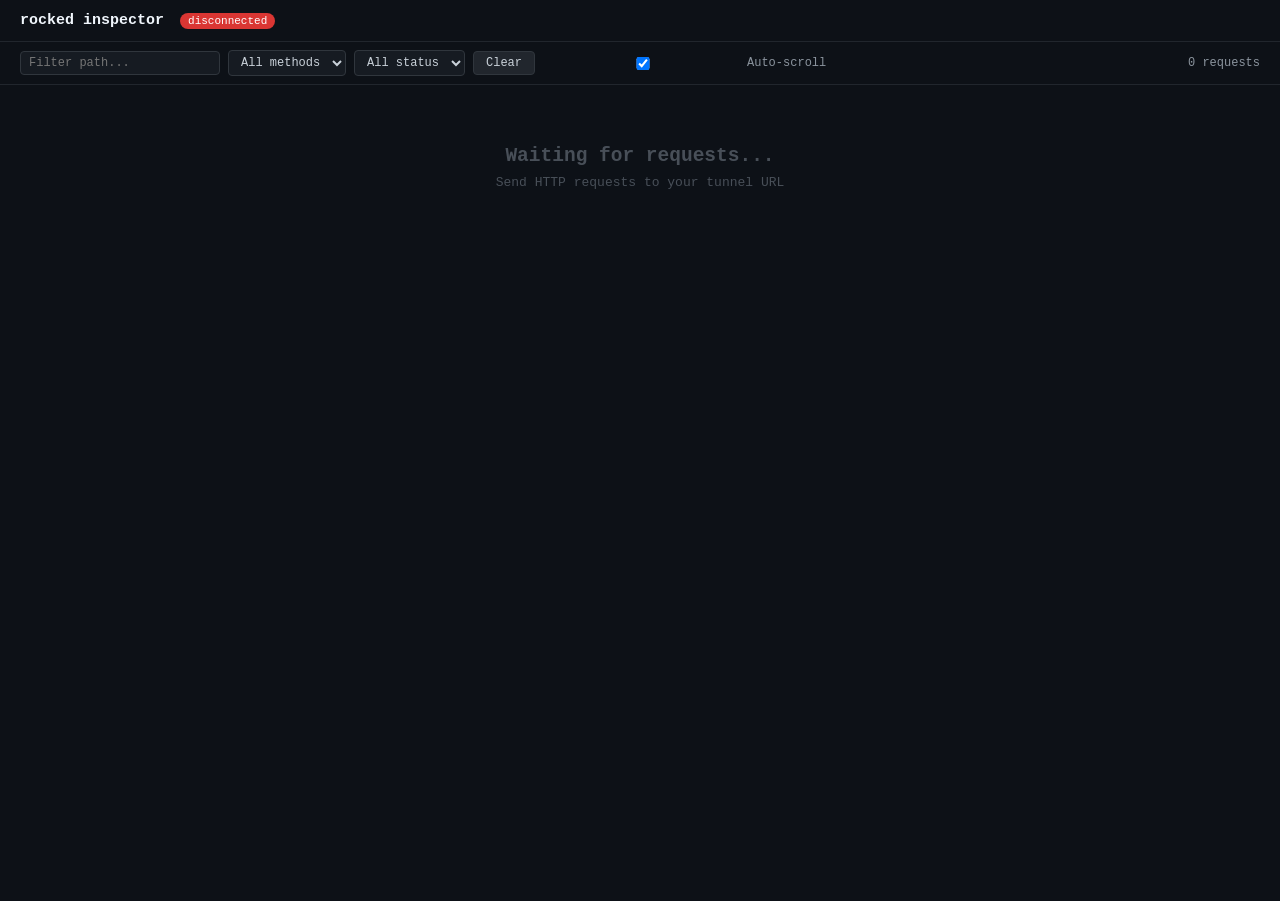
==== rocked-client/src/inspector.html @ 7053a2f4 "feat: add QR code, 0-RTT reconnect, and web request inspector - QR code: print scannable QR of tunne" ====
<!DOCTYPE html>
<html lang="en">
<head>
<meta charset="utf-8">
<meta name="viewport" content="width=device-width, initial-scale=1">
<title>rocked inspector</title>
<style>
  * { margin: 0; padding: 0; box-sizing: border-box; }
  body { background: #0d1117; color: #c9d1d9; font-family: 'SF Mono', 'Cascadia Code', 'Fira Code', monospace; font-size: 13px; }
  #header { padding: 12px 20px; border-bottom: 1px solid #21262d; display: flex; align-items: center; gap: 16px; }
  #header h1 { font-size: 15px; font-weight: 600; color: #f0f6fc; }
  #header .badge { background: #238636; color: #fff; padding: 2px 8px; border-radius: 10px; font-size: 11px; }
  #header .badge.disconnected { background: #da3633; }
  #controls { padding: 8px 20px; border-bottom: 1px solid #21262d; display: flex; gap: 8px; align-items: center; }
  #controls input, #controls select { background: #161b22; border: 1px solid #30363d; color: #c9d1d9; padding: 4px 8px; border-radius: 4px; font-family: inherit; font-size: 12px; }
  #controls input { width: 200px; }
  #controls button { background: #21262d; border: 1px solid #30363d; color: #c9d1d9; padding: 4px 12px; border-radius: 4px; cursor: pointer; font-family: inherit; font-size: 12px; }
  #controls button:hover { background: #30363d; }
  #controls .count { margin-left: auto; color: #8b949e; font-size: 12px; }
  table { width: 100%; border-collapse: collapse; }
  thead { position: sticky; top: 0; background: #161b22; z-index: 1; }
  th { text-align: left; padding: 8px 12px; border-bottom: 1px solid #30363d; color: #8b949e; font-weight: 500; font-size: 11px; text-transform: uppercase; }
  td { padding: 6px 12px; border-bottom: 1px solid #21262d; white-space: nowrap; }
  tr.request:hover { background: #161b22; cursor: pointer; }
  tr.request.selected { background: #1c2128; }
  .method { display: inline-block; padding: 1px 6px; border-radius: 3px; font-weight: 600; font-size: 11px; min-width: 42px; text-align: center; }
  .method.GET { background: #1f6feb33; color: #58a6ff; }
  .method.POST { background: #23863633; color: #3fb950; }
  .method.PUT { background: #9e6a0333; color: #d29922; }
  .method.DELETE { background: #da363333; color: #f85149; }
  .method.PATCH { background: #8957e533; color: #bc8cff; }
  .method.HEAD, .method.OPTIONS { background: #21262d; color: #8b949e; }
  .status { font-weight: 600; }
  .s2xx { color: #3fb950; }
  .s3xx { color: #58a6ff; }
  .s4xx { color: #d29922; }
  .s5xx { color: #f85149; }
  .pending { color: #8b949e; }
  .path { color: #f0f6fc; max-width: 400px; overflow: hidden; text-overflow: ellipsis; }
  .duration { color: #8b949e; }
  .size { color: #8b949e; }
  .time { color: #484f58; font-size: 11px; }
  #details { display: none; position: fixed; right: 0; top: 0; bottom: 0; width: 420px; background: #161b22; border-left: 1px solid #30363d; overflow-y: auto; padding: 16px; z-index: 10; }
  #details.open { display: block; }
  #details h3 { font-size: 13px; margin-bottom: 8px; color: #f0f6fc; }
  #details .close { position: absolute; top: 12px; right: 12px; cursor: pointer; color: #8b949e; font-size: 18px; }
  #details .close:hover { color: #f0f6fc; }
  .header-table { width: 100%; margin: 8px 0 16px; }
  .header-table td { padding: 2px 8px; border: none; font-size: 12px; word-break: break-all; white-space: normal; }
  .header-table .name { color: #58a6ff; font-weight: 500; width: 140px; }
  .header-table .val { color: #c9d1d9; }
  #empty { text-align: center; padding: 60px 20px; color: #484f58; }
  #empty p { margin-top: 8px; }
  #scroll-anchor { height: 1px; }
</style>
</head>
<body>
<div id="header">
  <h1>rocked inspector</h1>
  <span id="status-badge" class="badge">connected</span>
</div>
<div id="controls">
  <input id="filter-path" type="text" placeholder="Filter path...">
  <select id="filter-method">
    <option value="">All methods</option>
    <option>GET</option><option>POST</option><option>PUT</option><option>DELETE</option><option>PATCH</option>
  </select>
  <select id="filter-status">
    <option value="">All status</option>
    <option value="2">2xx</option><option value="3">3xx</option><option value="4">4xx</option><option value="5">5xx</option>
  </select>
  <button id="btn-clear">Clear</button>
  <label style="display:flex;align-items:center;gap:4px;color:#8b949e;font-size:12px">
    <input id="auto-scroll" type="checkbox" checked> Auto-scroll
  </label>
  <span class="count" id="req-count">0 requests</span>
</div>
<div id="table-wrap" style="overflow-y:auto;height:calc(100vh - 85px)">
  <div id="empty"><h2>Waiting for requests...</h2><p>Send HTTP requests to your tunnel URL</p></div>
  <table id="req-table" style="display:none">
    <thead><tr><th>Method</th><th>Path</th><th>Status</th><th>Duration</th><th>Size</th><th>Time</th></tr></thead>
    <tbody id="req-body"></tbody>
  </table>
  <div id="scroll-anchor"></div>
</div>
<div id="details">
  <span class="close" onclick="closeDetails()">&times;</span>
  <div id="detail-content"></div>
</div>
<script>
const requests = new Map();
const tbody = document.getElementById('req-body');
const table = document.getElementById('req-table');
const empty = document.getElementById('empty');
const badge = document.getElementById('status-badge');
const countEl = document.getElementById('req-count');
const filterPath = document.getElementById('filter-path');
const filterMethod = document.getElementById('filter-method');
const filterStatus = document.getElementById('filter-status');
const autoScroll = document.getElementById('auto-scroll');
let selectedId = null;

function connect() {
  const es = new EventSource('/events');
  es.onopen = () => { badge.textContent = 'connected'; badge.className = 'badge'; };
  es.onerror = () => { badge.textContent = 'disconnected'; badge.className = 'badge disconnected'; };
  es.onmessage = (e) => {
    const ev = JSON.parse(e.data);
    if (ev.status !== null && ev.method === '') {
      // Response event — update existing row
      const existing = requests.get(ev.id);
      if (existing) {
        existing.status = ev.status;
        existing.duration_ms = ev.duration_ms;
        existing.response_size = ev.response_size;
        existing.response_headers = ev.response_headers;
        updateRow(ev.id);
        if (selectedId === ev.id) showDetails(ev.id);
      }
    } else {
      // Request event — new row
      requests.set(ev.id, ev);
      addRow(ev);
    }
    countEl.textContent = requests.size + ' requests';
  };
}

function statusClass(s) {
  if (!s) return 'pending';
  if (s < 300) return 's2xx';
  if (s < 400) return 's3xx';
  if (s < 500) return 's4xx';
  return 's5xx';
}

function formatSize(b) {
  if (!b) return '-';
  if (b < 1024) return b + ' B';
  if (b < 1048576) return (b/1024).toFixed(1) + ' KB';
  return (b/1048576).toFixed(1) + ' MB';
}

function formatTime(ts) {
  if (!ts) return '';
  const d = new Date(ts);
  return d.toLocaleTimeString();
}

function matchesFilter(req) {
  const fp = filterPath.value.toLowerCase();
  const fm = filterMethod.value;
  const fs = filterStatus.value;
  if (fp && !req.path.toLowerCase().includes(fp)) return false;
  if (fm && req.method !== fm) return false;
  if (fs && req.status && !String(req.status).startsWith(fs)) return false;
  return true;
}

function addRow(req) {
  if (table.style.display === 'none') { table.style.display = ''; empty.style.display = 'none'; }
  const tr = document.createElement('tr');
  tr.className = 'request';
  tr.dataset.id = req.id;
  tr.onclick = () => { selectedId = req.id; document.querySelectorAll('tr.selected').forEach(r=>r.classList.remove('selected')); tr.classList.add('selected'); showDetails(req.id); };
  tr.innerHTML = `<td><span class="method ${req.method}">${req.method}</span></td><td class="path" title="${req.path}">${req.path}</td><td class="status ${statusClass(req.status)}">${req.status||'...'}</td><td class="duration">${req.duration_ms!=null?req.duration_ms+'ms':'-'}</td><td class="size">${formatSize(req.response_size||req.request_size)}</td><td class="time">${formatTime(req.timestamp)}</td>`;
  if (!matchesFilter(req)) tr.style.display = 'none';
  tbody.appendChild(tr);
  if (autoScroll.checked) document.getElementById('scroll-anchor').scrollIntoView();
}

function updateRow(id) {
  const req = requests.get(id);
  if (!req) return;
  const tr = tbody.querySelector(`tr[data-id="${id}"]`);
  if (!tr) return;
  tr.children[2].className = 'status ' + statusClass(req.status);
  tr.children[2].textContent = req.status || '...';
  tr.children[3].textContent = req.duration_ms != null ? req.duration_ms + 'ms' : '-';
  tr.children[4].textContent = formatSize(req.response_size || req.request_size);
}

function showDetails(id) {
  const req = requests.get(id);
  if (!req) return;
  const d = document.getElementById('detail-content');
  let html = `<h3><span class="method ${req.method}">${req.method}</span> ${req.path}</h3>`;
  html += `<p style="color:#8b949e;margin:4px 0">Host: ${req.host} &bull; Status: <span class="${statusClass(req.status)}">${req.status||'pending'}</span> &bull; ${req.duration_ms!=null?req.duration_ms+'ms':'...'}</p>`;
  if (req.request_headers && req.request_headers.length) {
    html += '<h3 style="margin-top:16px">Request Headers</h3><table class="header-table">';
    req.request_headers.forEach(([n,v]) => { html += `<tr><td class="name">${n}</td><td class="val">${v}</td></tr>`; });
    html += '</table>';
  }
  if (req.response_headers && req.response_headers.length) {
    html += '<h3>Response Headers</h3><table class="header-table">';
    req.response_headers.forEach(([n,v]) => { html += `<tr><td class="name">${n}</td><td class="val">${v}</td></tr>`; });
    html += '</table>';
  }
  d.innerHTML = html;
  document.getElementById('details').classList.add('open');
}

function closeDetails() { document.getElementById('details').classList.remove('open'); selectedId = null; }

function applyFilters() {
  tbody.querySelectorAll('tr').forEach(tr => {
    const req = requests.get(Number(tr.dataset.id));
    tr.style.display = req && matchesFilter(req) ? '' : 'none';
  });
}

document.getElementById('btn-clear').onclick = () => { requests.clear(); tbody.innerHTML = ''; table.style.display = 'none'; empty.style.display = ''; countEl.textContent = '0 requests'; closeDetails(); };
filterPath.oninput = applyFilters;
filterMethod.onchange = applyFilters;
filterStatus.onchange = applyFilters;

// Load existing history
fetch('/api/requests').then(r=>r.json()).then(data=>{data.forEach(r=>{requests.set(r.id,r);addRow(r);});countEl.textContent=requests.size+' requests';});

connect();
</script>
</body>
</html>
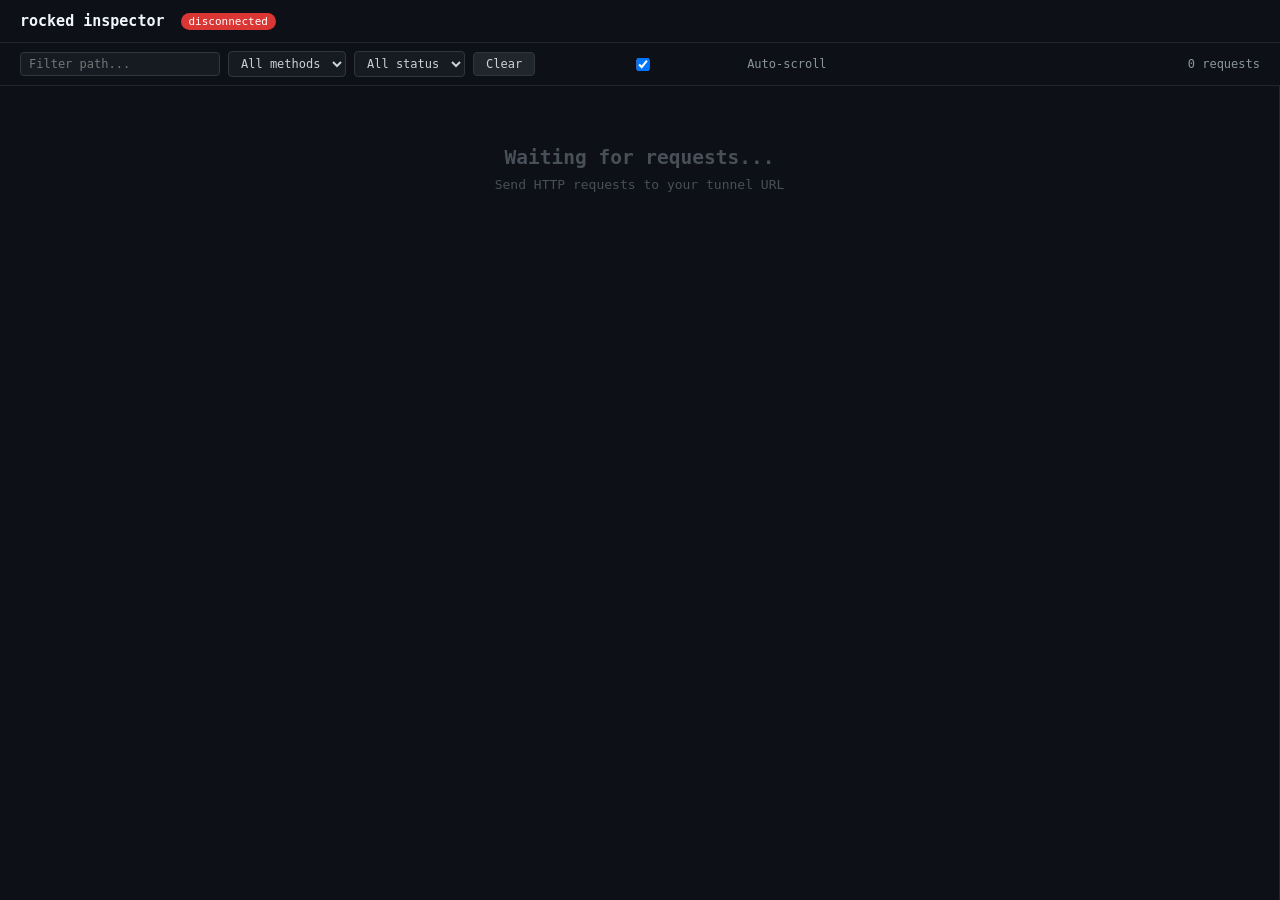
==== commit d13a4cda: "feat: add request/response body capture to web inspector - Capture HTTP request and response bodies " ====
--- a/rocked-client/src/inspector.html
+++ b/rocked-client/src/inspector.html
@@ -6,17 +6,19 @@
 <title>rocked inspector</title>
 <style>
   * { margin: 0; padding: 0; box-sizing: border-box; }
-  body { background: #0d1117; color: #c9d1d9; font-family: 'SF Mono', 'Cascadia Code', 'Fira Code', monospace; font-size: 13px; }
-  #header { padding: 12px 20px; border-bottom: 1px solid #21262d; display: flex; align-items: center; gap: 16px; }
+  body { background: #0d1117; color: #c9d1d9; font-family: 'SF Mono', 'Cascadia Code', 'Fira Code', monospace; font-size: 13px; display: flex; flex-direction: column; height: 100vh; }
+  #header { padding: 12px 20px; border-bottom: 1px solid #21262d; display: flex; align-items: center; gap: 16px; flex-shrink: 0; }
   #header h1 { font-size: 15px; font-weight: 600; color: #f0f6fc; }
   #header .badge { background: #238636; color: #fff; padding: 2px 8px; border-radius: 10px; font-size: 11px; }
   #header .badge.disconnected { background: #da3633; }
-  #controls { padding: 8px 20px; border-bottom: 1px solid #21262d; display: flex; gap: 8px; align-items: center; }
+  #controls { padding: 8px 20px; border-bottom: 1px solid #21262d; display: flex; gap: 8px; align-items: center; flex-shrink: 0; }
   #controls input, #controls select { background: #161b22; border: 1px solid #30363d; color: #c9d1d9; padding: 4px 8px; border-radius: 4px; font-family: inherit; font-size: 12px; }
   #controls input { width: 200px; }
   #controls button { background: #21262d; border: 1px solid #30363d; color: #c9d1d9; padding: 4px 12px; border-radius: 4px; cursor: pointer; font-family: inherit; font-size: 12px; }
   #controls button:hover { background: #30363d; }
   #controls .count { margin-left: auto; color: #8b949e; font-size: 12px; }
+  #main { display: flex; flex: 1; overflow: hidden; }
+  #list-pane { flex: 1; overflow-y: auto; border-right: 1px solid #21262d; }
   table { width: 100%; border-collapse: collapse; }
   thead { position: sticky; top: 0; background: #161b22; z-index: 1; }
   th { text-align: left; padding: 8px 12px; border-bottom: 1px solid #30363d; color: #8b949e; font-weight: 500; font-size: 11px; text-transform: uppercase; }
@@ -40,15 +42,25 @@
   .duration { color: #8b949e; }
   .size { color: #8b949e; }
   .time { color: #484f58; font-size: 11px; }
-  #details { display: none; position: fixed; right: 0; top: 0; bottom: 0; width: 420px; background: #161b22; border-left: 1px solid #30363d; overflow-y: auto; padding: 16px; z-index: 10; }
-  #details.open { display: block; }
-  #details h3 { font-size: 13px; margin-bottom: 8px; color: #f0f6fc; }
-  #details .close { position: absolute; top: 12px; right: 12px; cursor: pointer; color: #8b949e; font-size: 18px; }
-  #details .close:hover { color: #f0f6fc; }
-  .header-table { width: 100%; margin: 8px 0 16px; }
-  .header-table td { padding: 2px 8px; border: none; font-size: 12px; word-break: break-all; white-space: normal; }
-  .header-table .name { color: #58a6ff; font-weight: 500; width: 140px; }
-  .header-table .val { color: #c9d1d9; }
+  #detail-pane { width: 0; overflow-y: auto; background: #161b22; transition: width 0.15s; flex-shrink: 0; }
+  #detail-pane.open { width: 500px; border-left: 1px solid #30363d; }
+  #detail-header { padding: 12px 16px; border-bottom: 1px solid #21262d; display: flex; justify-content: space-between; align-items: center; }
+  #detail-header .close { cursor: pointer; color: #8b949e; font-size: 18px; padding: 0 4px; }
+  #detail-header .close:hover { color: #f0f6fc; }
+  .tabs { display: flex; border-bottom: 1px solid #21262d; }
+  .tab { padding: 8px 16px; cursor: pointer; color: #8b949e; font-size: 12px; border-bottom: 2px solid transparent; }
+  .tab:hover { color: #c9d1d9; }
+  .tab.active { color: #58a6ff; border-bottom-color: #58a6ff; }
+  .tab-content { display: none; padding: 12px 16px; }
+  .tab-content.active { display: block; }
+  .header-row { display: flex; padding: 3px 0; font-size: 12px; border-bottom: 1px solid #161b22; }
+  .header-row .name { color: #58a6ff; font-weight: 500; min-width: 160px; flex-shrink: 0; word-break: break-all; }
+  .header-row .val { color: #c9d1d9; word-break: break-all; }
+  .body-preview { background: #0d1117; border: 1px solid #21262d; border-radius: 6px; padding: 12px; margin: 8px 0; font-size: 12px; line-height: 1.5; white-space: pre-wrap; word-break: break-all; max-height: 400px; overflow-y: auto; color: #c9d1d9; }
+  .body-preview.json { color: #c9d1d9; }
+  .body-empty { color: #484f58; font-style: italic; padding: 20px; text-align: center; }
+  .summary-line { color: #8b949e; padding: 4px 0; font-size: 12px; }
+  .summary-line span { color: #f0f6fc; }
   #empty { text-align: center; padding: 60px 20px; color: #484f58; }
   #empty p { margin-top: 8px; }
   #scroll-anchor { height: 1px; }
@@ -61,31 +73,35 @@
 </div>
 <div id="controls">
   <input id="filter-path" type="text" placeholder="Filter path...">
-  <select id="filter-method">
-    <option value="">All methods</option>
-    <option>GET</option><option>POST</option><option>PUT</option><option>DELETE</option><option>PATCH</option>
-  </select>
-  <select id="filter-status">
-    <option value="">All status</option>
-    <option value="2">2xx</option><option value="3">3xx</option><option value="4">4xx</option><option value="5">5xx</option>
-  </select>
+  <select id="filter-method"><option value="">All methods</option><option>GET</option><option>POST</option><option>PUT</option><option>DELETE</option><option>PATCH</option></select>
+  <select id="filter-status"><option value="">All status</option><option value="2">2xx</option><option value="3">3xx</option><option value="4">4xx</option><option value="5">5xx</option></select>
   <button id="btn-clear">Clear</button>
-  <label style="display:flex;align-items:center;gap:4px;color:#8b949e;font-size:12px">
-    <input id="auto-scroll" type="checkbox" checked> Auto-scroll
-  </label>
+  <label style="display:flex;align-items:center;gap:4px;color:#8b949e;font-size:12px"><input id="auto-scroll" type="checkbox" checked> Auto-scroll</label>
   <span class="count" id="req-count">0 requests</span>
 </div>
-<div id="table-wrap" style="overflow-y:auto;height:calc(100vh - 85px)">
-  <div id="empty"><h2>Waiting for requests...</h2><p>Send HTTP requests to your tunnel URL</p></div>
-  <table id="req-table" style="display:none">
-    <thead><tr><th>Method</th><th>Path</th><th>Status</th><th>Duration</th><th>Size</th><th>Time</th></tr></thead>
-    <tbody id="req-body"></tbody>
-  </table>
-  <div id="scroll-anchor"></div>
-</div>
-<div id="details">
-  <span class="close" onclick="closeDetails()">&times;</span>
-  <div id="detail-content"></div>
+<div id="main">
+  <div id="list-pane">
+    <div id="empty"><h2>Waiting for requests...</h2><p>Send HTTP requests to your tunnel URL</p></div>
+    <table id="req-table" style="display:none">
+      <thead><tr><th>Method</th><th>Path</th><th>Status</th><th>Duration</th><th>Size</th><th>Time</th></tr></thead>
+      <tbody id="req-body"></tbody>
+    </table>
+    <div id="scroll-anchor"></div>
+  </div>
+  <div id="detail-pane">
+    <div id="detail-header">
+      <div id="detail-title"></div>
+      <span class="close" onclick="closeDetails()">&times;</span>
+    </div>
+    <div class="tabs" id="detail-tabs">
+      <div class="tab active" data-tab="headers" onclick="switchTab('headers')">Headers</div>
+      <div class="tab" data-tab="request" onclick="switchTab('request')">Request</div>
+      <div class="tab" data-tab="response" onclick="switchTab('response')">Response</div>
+    </div>
+    <div class="tab-content active" id="tab-headers"></div>
+    <div class="tab-content" id="tab-request"></div>
+    <div class="tab-content" id="tab-response"></div>
+  </div>
 </div>
 <script>
 const requests = new Map();
@@ -107,18 +123,17 @@
   es.onmessage = (e) => {
     const ev = JSON.parse(e.data);
     if (ev.status !== null && ev.method === '') {
-      // Response event — update existing row
       const existing = requests.get(ev.id);
       if (existing) {
         existing.status = ev.status;
         existing.duration_ms = ev.duration_ms;
         existing.response_size = ev.response_size;
         existing.response_headers = ev.response_headers;
+        existing.response_body = ev.response_body;
         updateRow(ev.id);
         if (selectedId === ev.id) showDetails(ev.id);
       }
     } else {
-      // Request event — new row
       requests.set(ev.id, ev);
       addRow(ev);
     }
@@ -143,8 +158,7 @@
 
 function formatTime(ts) {
   if (!ts) return '';
-  const d = new Date(ts);
-  return d.toLocaleTimeString();
+  return new Date(ts).toLocaleTimeString();
 }
 
 function matchesFilter(req) {
@@ -163,7 +177,7 @@
   tr.className = 'request';
   tr.dataset.id = req.id;
   tr.onclick = () => { selectedId = req.id; document.querySelectorAll('tr.selected').forEach(r=>r.classList.remove('selected')); tr.classList.add('selected'); showDetails(req.id); };
-  tr.innerHTML = `<td><span class="method ${req.method}">${req.method}</span></td><td class="path" title="${req.path}">${req.path}</td><td class="status ${statusClass(req.status)}">${req.status||'...'}</td><td class="duration">${req.duration_ms!=null?req.duration_ms+'ms':'-'}</td><td class="size">${formatSize(req.response_size||req.request_size)}</td><td class="time">${formatTime(req.timestamp)}</td>`;
+  tr.innerHTML = `<td><span class="method ${req.method}">${req.method}</span></td><td class="path" title="${esc(req.path)}">${esc(req.path)}</td><td class="status ${statusClass(req.status)}">${req.status||'...'}</td><td class="duration">${req.duration_ms!=null?req.duration_ms+'ms':'-'}</td><td class="size">${formatSize(req.response_size||req.request_size)}</td><td class="time">${formatTime(req.timestamp)}</td>`;
   if (!matchesFilter(req)) tr.style.display = 'none';
   tbody.appendChild(tr);
   if (autoScroll.checked) document.getElementById('scroll-anchor').scrollIntoView();
@@ -180,27 +194,69 @@
   tr.children[4].textContent = formatSize(req.response_size || req.request_size);
 }
 
+function esc(s) { const d = document.createElement('div'); d.textContent = s; return d.innerHTML; }
+
+function renderHeaders(headers) {
+  if (!headers || !headers.length) return '<div class="body-empty">No headers</div>';
+  return headers.map(([n,v]) => `<div class="header-row"><span class="name">${esc(n)}</span><span class="val">${esc(v)}</span></div>`).join('');
+}
+
+function formatBody(body, headers) {
+  if (!body) return '<div class="body-empty">No body</div>';
+  const ct = (headers||[]).find(([n])=>n.toLowerCase()==='content-type');
+  const isJson = ct && ct[1].includes('json');
+  if (isJson) {
+    try {
+      const parsed = JSON.parse(body);
+      return '<pre class="body-preview json">' + esc(JSON.stringify(parsed, null, 2)) + '</pre>';
+    } catch(e) {}
+  }
+  return '<pre class="body-preview">' + esc(body) + '</pre>';
+}
+
+function switchTab(name) {
+  document.querySelectorAll('.tab').forEach(t => t.classList.toggle('active', t.dataset.tab === name));
+  document.querySelectorAll('.tab-content').forEach(c => c.classList.toggle('active', c.id === 'tab-'+name));
+}
+
 function showDetails(id) {
   const req = requests.get(id);
   if (!req) return;
-  const d = document.getElementById('detail-content');
-  let html = `<h3><span class="method ${req.method}">${req.method}</span> ${req.path}</h3>`;
-  html += `<p style="color:#8b949e;margin:4px 0">Host: ${req.host} &bull; Status: <span class="${statusClass(req.status)}">${req.status||'pending'}</span> &bull; ${req.duration_ms!=null?req.duration_ms+'ms':'...'}</p>`;
-  if (req.request_headers && req.request_headers.length) {
-    html += '<h3 style="margin-top:16px">Request Headers</h3><table class="header-table">';
-    req.request_headers.forEach(([n,v]) => { html += `<tr><td class="name">${n}</td><td class="val">${v}</td></tr>`; });
-    html += '</table>';
+  const pane = document.getElementById('detail-pane');
+  pane.classList.add('open');
+
+  document.getElementById('detail-title').innerHTML = `<span class="method ${req.method}">${req.method}</span> <span style="color:#f0f6fc">${esc(req.path)}</span>`;
+
+  // Headers tab
+  let hhtml = '';
+  hhtml += '<div style="margin:8px 0"><div class="summary-line">URL: <span>' + esc(req.host + req.path) + '</span></div>';
+  hhtml += '<div class="summary-line">Status: <span class="' + statusClass(req.status) + '">' + (req.status||'pending') + '</span></div>';
+  hhtml += '<div class="summary-line">Duration: <span>' + (req.duration_ms!=null?req.duration_ms+'ms':'...') + '</span></div>';
+  hhtml += '<div class="summary-line">Size: <span>' + formatSize(req.request_size) + ' / ' + formatSize(req.response_size) + '</span></div></div>';
+  hhtml += '<h4 style="color:#8b949e;font-size:11px;text-transform:uppercase;margin:12px 0 4px">Request Headers</h4>';
+  hhtml += renderHeaders(req.request_headers);
+  if (req.response_headers && req.response_headers.length) {
+    hhtml += '<h4 style="color:#8b949e;font-size:11px;text-transform:uppercase;margin:12px 0 4px">Response Headers</h4>';
+    hhtml += renderHeaders(req.response_headers);
   }
-  if (req.response_headers && req.response_headers.length) {
-    html += '<h3>Response Headers</h3><table class="header-table">';
-    req.response_headers.forEach(([n,v]) => { html += `<tr><td class="name">${n}</td><td class="val">${v}</td></tr>`; });
-    html += '</table>';
-  }
-  d.innerHTML = html;
-  document.getElementById('details').classList.add('open');
-}
-
-function closeDetails() { document.getElementById('details').classList.remove('open'); selectedId = null; }
+  document.getElementById('tab-headers').innerHTML = hhtml;
+
+  // Request body tab
+  let rbhtml = '<h4 style="color:#8b949e;font-size:11px;text-transform:uppercase;margin:8px 0 4px">Request Body</h4>';
+  rbhtml += formatBody(req.request_body, req.request_headers);
+  document.getElementById('tab-request').innerHTML = rbhtml;
+
+  // Response body tab
+  let rshtml = '<h4 style="color:#8b949e;font-size:11px;text-transform:uppercase;margin:8px 0 4px">Response Body</h4>';
+  rshtml += formatBody(req.response_body, req.response_headers);
+  document.getElementById('tab-response').innerHTML = rshtml;
+}
+
+function closeDetails() {
+  document.getElementById('detail-pane').classList.remove('open');
+  selectedId = null;
+  document.querySelectorAll('tr.selected').forEach(r=>r.classList.remove('selected'));
+}
 
 function applyFilters() {
   tbody.querySelectorAll('tr').forEach(tr => {
@@ -214,9 +270,7 @@
 filterMethod.onchange = applyFilters;
 filterStatus.onchange = applyFilters;
 
-// Load existing history
 fetch('/api/requests').then(r=>r.json()).then(data=>{data.forEach(r=>{requests.set(r.id,r);addRow(r);});countEl.textContent=requests.size+' requests';});
-
 connect();
 </script>
 </body>
